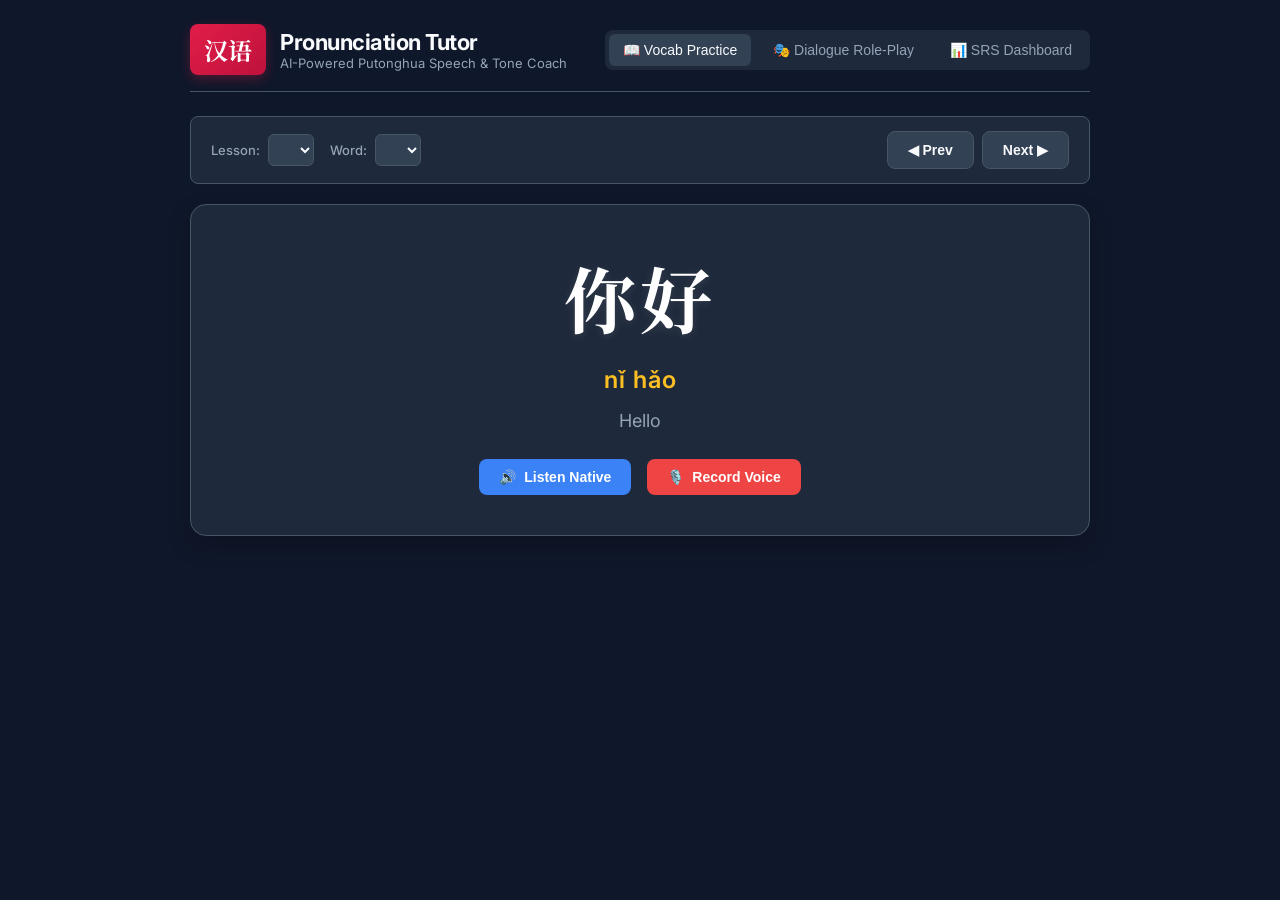
==== tutor/frontend/index.html @ dc043548 "Complete Tracks A, B, and C: Biaobei v2ProPlus voice upgrade, Pronunciation Tutor app, and remote ac" ====
<!DOCTYPE html>
<html lang="en">
<head>
  <meta charset="UTF-8">
  <meta name="viewport" content="width=device-width, initial-scale=1.0">
  <title>Chinese Pronunciation Tutor — Antigravity</title>
  <link rel="stylesheet" href="styles.css">
  <link rel="preconnect" href="https://fonts.googleapis.com">
  <link rel="preconnect" href="https://fonts.gstatic.com" crossorigin>
  <link href="https://fonts.googleapis.com/css2?family=Inter:wght@400;500;600;700&family=Noto+Serif+SC:wght@600;700&display=swap" rel="stylesheet">
</head>
<body>
  <div class="app-container">
    <header class="app-header">
      <div class="logo-area">
        <span class="logo-badge">汉语</span>
        <div class="title-group">
          <h1>Pronunciation Tutor</h1>
          <p class="subtitle">AI-Powered Putonghua Speech & Tone Coach</p>
        </div>
      </div>
      <nav class="nav-tabs">
        <button class="nav-tab active" data-tab="vocab">📖 Vocab Practice</button>
        <button class="nav-tab" data-tab="dialogue">🎭 Dialogue Role-Play</button>
        <button class="nav-tab" data-tab="stats">📊 SRS Dashboard</button>
      </nav>
    </header>

    <main class="app-main">
      <!-- 1. VOCABULARY MODE -->
      <section id="tab-vocab" class="tab-content active">
        <div class="control-bar">
          <div class="selector-group">
            <label for="lesson-select">Lesson:</label>
            <select id="lesson-select" class="dropdown"></select>
          </div>
          <div class="selector-group">
            <label for="word-select">Word:</label>
            <select id="word-select" class="dropdown"></select>
          </div>
          <div class="nav-buttons">
            <button id="prev-word-btn" class="btn btn-secondary">◀ Prev</button>
            <button id="next-word-btn" class="btn btn-secondary">Next ▶</button>
          </div>
        </div>

        <div class="practice-card">
          <div class="hanzi-display" id="vocab-hanzi">你好</div>
          <div class="pinyin-display" id="vocab-pinyin">nǐ hǎo</div>
          <div class="translation-display" id="vocab-translation">Hello</div>

          <div class="audio-controls">
            <button id="play-native-btn" class="btn btn-audio">
              <span class="icon">🔊</span> Listen Native
            </button>
            <button id="record-btn" class="btn btn-record">
              <span class="icon">🎙️</span> <span id="record-text">Record Voice</span>
            </button>
          </div>
          <div id="recording-indicator" class="recording-indicator hidden">
            <span class="pulsing-dot"></span> Recording... Click again to finish
          </div>
        </div>

        <!-- Evaluation Results & Pitch Contour Overlay -->
        <div id="vocab-results" class="results-card hidden">
          <div class="scores-grid">
            <div class="score-box overall">
              <span class="score-label">Overall Accuracy</span>
              <span class="score-val" id="res-overall">0%</span>
            </div>
            <div class="score-box">
              <span class="score-label">Tone Match</span>
              <span class="score-val" id="res-tone">0%</span>
            </div>
            <div class="score-box">
              <span class="score-label">Phoneme Match</span>
              <span class="score-val" id="res-char">0%</span>
            </div>
            <div class="score-box">
              <span class="score-label">Pitch Contour</span>
              <span class="score-val" id="res-pitch">0%</span>
            </div>
          </div>

          <div class="pitch-visualizer-section">
            <h3>F0 Pitch Contour Overlay (Praat / YIN Analysis)</h3>
            <p class="section-desc">Comparing your melodic pitch trajectory against the native female speaker.</p>
            <div class="canvas-wrapper">
              <canvas id="pitch-canvas" width="600" height="220"></canvas>
            </div>
            <div class="canvas-legend">
              <span class="legend-item"><span class="legend-color native-gold"></span> Native Speaker (TTS)</span>
              <span class="legend-item"><span class="legend-color user-cyan"></span> Your Voice (Microphone)</span>
            </div>
          </div>

          <div class="diagnostics-section">
            <h3>Pronunciation Diagnostics & Tone Coach</h3>
            <div id="diagnostics-list" class="diagnostics-list"></div>
          </div>
        </div>
      </section>

      <!-- 2. DIALOGUE ROLE-PLAY MODE -->
      <section id="tab-dialogue" class="tab-content">
        <div class="control-bar">
          <div class="selector-group">
            <label for="dialogue-select">Scenario:</label>
            <select id="dialogue-select" class="dropdown"></select>
          </div>
          <div class="selector-group">
            <label for="role-select">Your Role:</label>
            <select id="role-select" class="dropdown"></select>
          </div>
          <button id="start-dialogue-btn" class="btn btn-primary">Start Conversation</button>
        </div>

        <div class="dialogue-box">
          <div id="dialogue-history" class="dialogue-history">
            <p class="empty-state">Select a scenario and click Start to begin turn-by-turn role-play.</p>
          </div>

          <div id="dialogue-turn-controls" class="dialogue-turn-controls hidden">
            <div class="turn-prompt">
              <span class="prompt-speaker" id="turn-speaker">You:</span>
              <span class="prompt-text" id="turn-text">...</span>
            </div>
            <div class="turn-actions">
              <button id="dialogue-record-btn" class="btn btn-record">
                <span class="icon">🎙️</span> Speak This Line
              </button>
              <button id="dialogue-listen-ref-btn" class="btn btn-audio">
                <span class="icon">🔊</span> Listen Reference
              </button>
            </div>
          </div>
        </div>
      </section>

      <!-- 3. SRS DASHBOARD -->
      <section id="tab-stats" class="tab-content">
        <div class="stats-overview">
          <div class="stat-card">
            <span class="stat-num" id="stat-total">0</span>
            <span class="stat-lbl">Total Words</span>
          </div>
          <div class="stat-card">
            <span class="stat-num stat-green" id="stat-mastered">0</span>
            <span class="stat-lbl">Mastered (SRS)</span>
          </div>
          <div class="stat-card">
            <span class="stat-num stat-orange" id="stat-due">0</span>
            <span class="stat-lbl">Due for Review</span>
          </div>
          <div class="stat-card">
            <span class="stat-num" id="stat-tone-acc">0%</span>
            <span class="stat-lbl">Mean Tone Accuracy</span>
          </div>
        </div>

        <div class="recent-records-section">
          <h3>Recent Practice Sessions</h3>
          <table class="records-table">
            <thead>
              <tr>
                <th>Target</th>
                <th>Pinyin</th>
                <th>What You Said</th>
                <th>Tone Match</th>
                <th>Score</th>
              </tr>
            </thead>
            <tbody id="recent-records-body">
              <tr><td colspan="5" style="text-align:center;">No practice records yet. Record some words!</td></tr>
            </tbody>
          </table>
        </div>
      </section>
    </main>
  </div>

  <audio id="audio-player"></audio>
  <script src="app.js"></script>
</body>
</html>
---- tutor/frontend/styles.css ----
:root {
  --bg-primary: #0f172a;
  --bg-surface: #1e293b;
  --bg-card: #334155;
  --text-main: #f8fafc;
  --text-muted: #94a3b8;
  --accent-gold: #fbbf24;
  --accent-cyan: #38bdf8;
  --accent-green: #34d399;
  --accent-red: #f87171;
  --accent-orange: #fb923c;
  --border-subtle: #475569;
  --radius-lg: 16px;
  --radius-md: 8px;
  --font-chinese: 'Noto Serif SC', 'PingFang SC', 'Microsoft YaHei', serif;
}

* {
  box-sizing: border-box;
  margin: 0;
  padding: 0;
}

body {
  font-family: 'Inter', system-ui, sans-serif;
  background-color: var(--bg-primary);
  color: var(--text-main);
  min-height: 100vh;
  display: flex;
  justify-content: center;
  padding: 24px;
}

.app-container {
  width: 100%;
  max-width: 900px;
  display: flex;
  flex-direction: column;
  gap: 24px;
}

/* Header */
.app-header {
  display: flex;
  justify-content: space-between;
  align-items: center;
  flex-wrap: wrap;
  gap: 16px;
  border-bottom: 1px solid var(--border-subtle);
  padding-bottom: 16px;
}

.logo-area {
  display: flex;
  align-items: center;
  gap: 14px;
}

.logo-badge {
  background: linear-gradient(135deg, #e11d48, #be123c);
  color: #fff;
  font-family: var(--font-chinese);
  font-size: 24px;
  font-weight: 700;
  padding: 8px 14px;
  border-radius: var(--radius-md);
  box-shadow: 0 4px 12px rgba(225, 29, 72, 0.3);
}

.title-group h1 {
  font-size: 22px;
  font-weight: 700;
  letter-spacing: -0.5px;
}

.subtitle {
  font-size: 13px;
  color: var(--text-muted);
}

.nav-tabs {
  display: flex;
  gap: 8px;
  background: var(--bg-surface);
  padding: 4px;
  border-radius: var(--radius-md);
}

.nav-tab {
  background: transparent;
  color: var(--text-muted);
  border: none;
  padding: 8px 14px;
  border-radius: 6px;
  cursor: pointer;
  font-weight: 500;
  font-size: 14px;
  transition: all 0.2s ease;
}

.nav-tab.active, .nav-tab:hover {
  background: var(--bg-card);
  color: var(--text-main);
}

/* Controls */
.control-bar {
  display: flex;
  align-items: center;
  gap: 16px;
  flex-wrap: wrap;
  background: var(--bg-surface);
  padding: 14px 20px;
  border-radius: var(--radius-md);
  border: 1px solid var(--border-subtle);
}

.selector-group {
  display: flex;
  align-items: center;
  gap: 8px;
}

.selector-group label {
  font-size: 13px;
  color: var(--text-muted);
  font-weight: 500;
}

.dropdown {
  background: var(--bg-card);
  color: var(--text-main);
  border: 1px solid var(--border-subtle);
  padding: 6px 12px;
  border-radius: 6px;
  font-size: 14px;
  outline: none;
  cursor: pointer;
}

.nav-buttons {
  margin-left: auto;
  display: flex;
  gap: 8px;
}

/* Practice Card */
.practice-card {
  background: var(--bg-surface);
  border: 1px solid var(--border-subtle);
  border-radius: var(--radius-lg);
  padding: 40px 24px;
  text-align: center;
  display: flex;
  flex-direction: column;
  align-items: center;
  gap: 16px;
  box-shadow: 0 10px 25px rgba(0, 0, 0, 0.2);
}

.hanzi-display {
  font-family: var(--font-chinese);
  font-size: 72px;
  font-weight: 700;
  letter-spacing: 4px;
  color: #fff;
  text-shadow: 0 2px 10px rgba(255, 255, 255, 0.1);
}

.pinyin-display {
  font-size: 24px;
  color: var(--accent-gold);
  font-weight: 600;
  letter-spacing: 1px;
}

.translation-display {
  font-size: 18px;
  color: var(--text-muted);
}

.audio-controls {
  display: flex;
  gap: 16px;
  margin-top: 12px;
}

.btn {
  display: inline-flex;
  align-items: center;
  gap: 8px;
  padding: 10px 20px;
  border-radius: 8px;
  font-weight: 600;
  font-size: 14px;
  border: none;
  cursor: pointer;
  transition: all 0.2s ease;
}

.btn-primary {
  background: var(--accent-cyan);
  color: #0f172a;
}
.btn-primary:hover {
  background: #0284c7;
}

.btn-secondary {
  background: var(--bg-card);
  color: var(--text-main);
  border: 1px solid var(--border-subtle);
}
.btn-secondary:hover {
  background: #475569;
}

.btn-audio {
  background: #3b82f6;
  color: #fff;
}
.btn-audio:hover {
  background: #2563eb;
}

.btn-record {
  background: #ef4444;
  color: #fff;
}
.btn-record:hover {
  background: #dc2626;
}
.btn-record.recording {
  background: #f97316;
  animation: pulse-border 1.5s infinite;
}

@keyframes pulse-border {
  0% { box-shadow: 0 0 0 0 rgba(239, 68, 68, 0.7); }
  70% { box-shadow: 0 0 0 10px rgba(239, 68, 68, 0); }
  100% { box-shadow: 0 0 0 0 rgba(239, 68, 68, 0); }
}

.recording-indicator {
  display: flex;
  align-items: center;
  gap: 8px;
  color: #f87171;
  font-size: 14px;
  font-weight: 500;
}

.pulsing-dot {
  width: 10px;
  height: 10px;
  border-radius: 50%;
  background: #ef4444;
  animation: blink 1s infinite alternate;
}

@keyframes blink {
  from { opacity: 0.3; }
  to { opacity: 1; }
}

/* Results Card */
.results-card {
  background: var(--bg-surface);
  border: 1px solid var(--border-subtle);
  border-radius: var(--radius-lg);
  padding: 24px;
  display: flex;
  flex-direction: column;
  gap: 24px;
}

.scores-grid {
  display: grid;
  grid-template-columns: repeat(auto-fit, minmax(140px, 1fr));
  gap: 12px;
}

.score-box {
  background: var(--bg-card);
  padding: 16px;
  border-radius: var(--radius-md);
  text-align: center;
  display: flex;
  flex-direction: column;
  gap: 4px;
}

.score-box.overall {
  background: linear-gradient(135deg, #1e3a8a, #1e40af);
  border: 1px solid #3b82f6;
}

.score-label {
  font-size: 12px;
  color: var(--text-muted);
  text-transform: uppercase;
  font-weight: 600;
}

.score-val {
  font-size: 26px;
  font-weight: 700;
}

/* Pitch Visualizer */
.pitch-visualizer-section h3, .diagnostics-section h3 {
  font-size: 16px;
  font-weight: 600;
  margin-bottom: 4px;
}

.section-desc {
  font-size: 13px;
  color: var(--text-muted);
  margin-bottom: 12px;
}

.canvas-wrapper {
  background: #090d16;
  border: 1px solid var(--border-subtle);
  border-radius: var(--radius-md);
  padding: 12px;
  display: flex;
  justify-content: center;
}

#pitch-canvas {
  width: 100%;
  height: auto;
  max-height: 220px;
}

.canvas-legend {
  display: flex;
  justify-content: center;
  gap: 24px;
  margin-top: 10px;
  font-size: 13px;
}

.legend-item {
  display: flex;
  align-items: center;
  gap: 8px;
}

.legend-color {
  width: 14px;
  height: 4px;
  border-radius: 2px;
}
.native-gold { background: var(--accent-gold); }
.user-cyan { background: var(--accent-cyan); }

/* Diagnostics */
.diagnostics-list {
  display: flex;
  flex-direction: column;
  gap: 8px;
  margin-top: 8px;
}

.diagnostic-item {
  display: flex;
  align-items: center;
  gap: 12px;
  padding: 10px 14px;
  background: var(--bg-card);
  border-radius: var(--radius-md);
  font-size: 14px;
}

.diag-pill {
  font-size: 12px;
  font-weight: 700;
  padding: 4px 8px;
  border-radius: 4px;
  text-transform: uppercase;
}
.diag-pill.correct { background: rgba(52, 211, 153, 0.2); color: var(--accent-green); }
.diag-pill.tone_error { background: rgba(251, 146, 60, 0.2); color: var(--accent-orange); }
.diag-pill.pronunciation_error { background: rgba(248, 113, 113, 0.2); color: var(--accent-red); }

/* Dialogue Mode */
.dialogue-box {
  background: var(--bg-surface);
  border: 1px solid var(--border-subtle);
  border-radius: var(--radius-lg);
  padding: 24px;
  display: flex;
  flex-direction: column;
  gap: 16px;
  min-height: 350px;
}

.dialogue-history {
  display: flex;
  flex-direction: column;
  gap: 12px;
  max-height: 380px;
  overflow-y: auto;
  padding-right: 8px;
}

.dialogue-bubble {
  max-width: 75%;
  padding: 12px 16px;
  border-radius: var(--radius-md);
  font-size: 15px;
  line-height: 1.4;
}

.dialogue-bubble.partner {
  align-self: flex-start;
  background: var(--bg-card);
  border-left: 4px solid var(--accent-gold);
}

.dialogue-bubble.user {
  align-self: flex-end;
  background: #1e3a8a;
  border-right: 4px solid var(--accent-cyan);
}

.dialogue-turn-controls {
  border-top: 1px solid var(--border-subtle);
  padding-top: 16px;
  display: flex;
  flex-direction: column;
  gap: 12px;
}

.turn-prompt {
  background: var(--bg-card);
  padding: 14px 18px;
  border-radius: var(--radius-md);
}

.prompt-speaker {
  font-weight: 700;
  color: var(--accent-cyan);
  margin-right: 8px;
}

.prompt-text {
  font-family: var(--font-chinese);
  font-size: 20px;
}

.turn-actions {
  display: flex;
  gap: 12px;
}

/* SRS Dashboard */
.stats-overview {
  display: grid;
  grid-template-columns: repeat(auto-fit, minmax(180px, 1fr));
  gap: 16px;
}

.stat-card {
  background: var(--bg-surface);
  border: 1px solid var(--border-subtle);
  border-radius: var(--radius-md);
  padding: 20px;
  display: flex;
  flex-direction: column;
  gap: 4px;
  text-align: center;
}

.stat-num {
  font-size: 32px;
  font-weight: 700;
}
.stat-green { color: var(--accent-green); }
.stat-orange { color: var(--accent-orange); }

.stat-lbl {
  font-size: 13px;
  color: var(--text-muted);
}

.recent-records-section {
  background: var(--bg-surface);
  border: 1px solid var(--border-subtle);
  border-radius: var(--radius-lg);
  padding: 20px;
  margin-top: 20px;
}

.records-table {
  width: 100%;
  border-collapse: collapse;
  font-size: 14px;
  margin-top: 12px;
}

.records-table th, .records-table td {
  padding: 10px 14px;
  text-align: left;
  border-bottom: 1px solid var(--border-subtle);
}

.records-table th {
  color: var(--text-muted);
  font-size: 12px;
  text-transform: uppercase;
}

.hidden { display: none !important; }
.tab-content { display: none; }
.tab-content.active { display: flex; flex-direction: column; gap: 20px; }
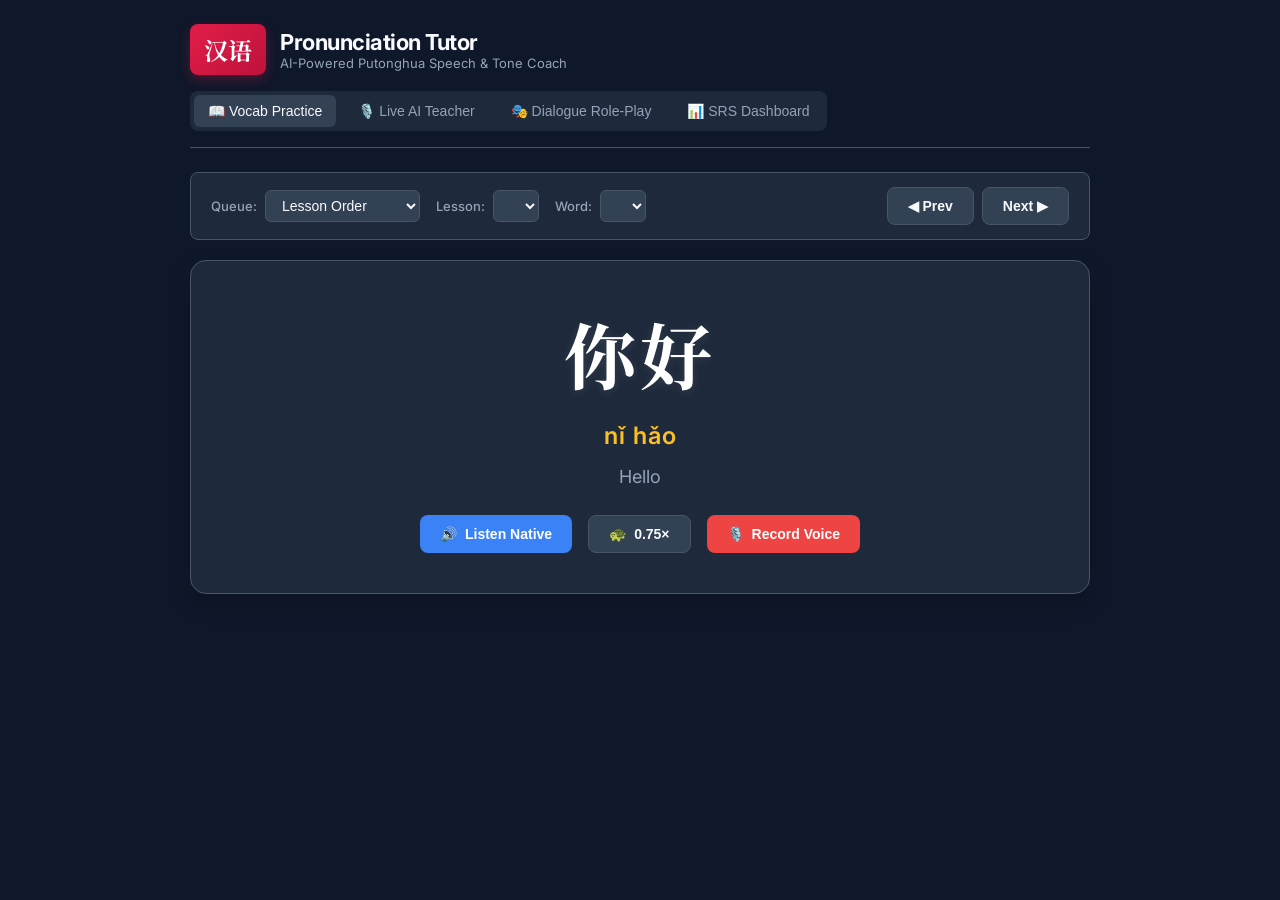
==== commit 1ba2e96c: "feat: complete Phase A (acoustic tone engine, sandhi, real dialogue) and Phase B (Live AI Teacher We" ====
--- a/tutor/frontend/index.html
+++ b/tutor/frontend/index.html
@@ -21,6 +21,7 @@
       </div>
       <nav class="nav-tabs">
         <button class="nav-tab active" data-tab="vocab">📖 Vocab Practice</button>
+        <button class="nav-tab" data-tab="talk">🎙️ Live AI Teacher</button>
         <button class="nav-tab" data-tab="dialogue">🎭 Dialogue Role-Play</button>
         <button class="nav-tab" data-tab="stats">📊 SRS Dashboard</button>
       </nav>
@@ -31,6 +32,13 @@
       <section id="tab-vocab" class="tab-content active">
         <div class="control-bar">
           <div class="selector-group">
+            <label for="practice-mode-select">Queue:</label>
+            <select id="practice-mode-select" class="dropdown">
+              <option value="lesson">Lesson Order</option>
+              <option value="due">Due Today (SRS)</option>
+            </select>
+          </div>
+          <div class="selector-group" id="lesson-group">
             <label for="lesson-select">Lesson:</label>
             <select id="lesson-select" class="dropdown"></select>
           </div>
@@ -39,12 +47,19 @@
             <select id="word-select" class="dropdown"></select>
           </div>
           <div class="nav-buttons">
-            <button id="prev-word-btn" class="btn btn-secondary">◀ Prev</button>
-            <button id="next-word-btn" class="btn btn-secondary">Next ▶</button>
-          </div>
+            <button id="prev-word-btn" class="btn btn-secondary" title="Shortcut: Left arrow">◀ Prev</button>
+            <button id="next-word-btn" class="btn btn-secondary" title="Shortcut: Enter or Right arrow">Next ▶</button>
+          </div>
+        </div>
+
+        <div id="vocab-error-banner" class="error-banner hidden">
+          <span class="error-icon">⚠️</span>
+          <span id="vocab-error-text">An error occurred</span>
+          <button id="vocab-error-close" class="error-close-btn" title="Dismiss">&times;</button>
         </div>
 
         <div class="practice-card">
+          <div id="vocab-syllables-display" class="syllables-display hidden"></div>
           <div class="hanzi-display" id="vocab-hanzi">你好</div>
           <div class="pinyin-display" id="vocab-pinyin">nǐ hǎo</div>
           <div class="translation-display" id="vocab-translation">Hello</div>
@@ -53,13 +68,25 @@
             <button id="play-native-btn" class="btn btn-audio">
               <span class="icon">🔊</span> Listen Native
             </button>
-            <button id="record-btn" class="btn btn-record">
+            <button id="play-slow-btn" class="btn btn-secondary" title="Listen at 0.75x speed">
+              <span class="icon">🐢</span> 0.75×
+            </button>
+            <button id="play-user-btn" class="btn btn-secondary hidden" title="Hear your recording">
+              <span class="icon">🎧</span> Hear Me
+            </button>
+            <button id="record-btn" class="btn btn-record" title="Shortcut: Spacebar">
               <span class="icon">🎙️</span> <span id="record-text">Record Voice</span>
             </button>
           </div>
           <div id="recording-indicator" class="recording-indicator hidden">
-            <span class="pulsing-dot"></span> Recording... Click again to finish
-          </div>
+            <span class="pulsing-dot"></span> Recording... Click again or press Space to finish
+          </div>
+        </div>
+
+        <!-- Scoring Spinner Loader -->
+        <div id="vocab-scoring-loader" class="scoring-loader hidden">
+          <div class="spinner"></div>
+          <span>Analyzing pronunciation & tones...</span>
         </div>
 
         <!-- Evaluation Results & Pitch Contour Overlay -->
@@ -102,7 +129,64 @@
         </div>
       </section>
 
-      <!-- 2. DIALOGUE ROLE-PLAY MODE -->
+      <!-- 2. LIVE AI TEACHER MODE -->
+      <section id="tab-talk" class="tab-content">
+        <div class="control-bar">
+          <div class="selector-group">
+            <label for="talk-scenario-select">Szenario:</label>
+            <select id="talk-scenario-select" class="dropdown">
+              <option value="free_chat">Freies Gespräch (Alltag)</option>
+              <option value="restaurant">Im Restaurant bestellen</option>
+              <option value="hotel">Hotel & Reisen</option>
+              <option value="directions">Nach dem Weg fragen</option>
+              <option value="business">Büro & Geschäftstreffen</option>
+            </select>
+          </div>
+          <div class="selector-group">
+            <label for="talk-strictness-select">Korrektur:</label>
+            <select id="talk-strictness-select" class="dropdown">
+              <option value="normal">Normal (max 2/Runde)</option>
+              <option value="gentle">Sanft (max 1/Runde)</option>
+              <option value="strict">Strikt (alle Töne)</option>
+            </select>
+          </div>
+          <div class="talk-status-badge" id="talk-ws-status">
+            <span class="status-dot disconnected" id="talk-ws-dot"></span>
+            <span id="talk-ws-text">Getrennt</span>
+          </div>
+          <div class="nav-buttons">
+            <button id="talk-start-btn" class="btn btn-primary">Sitzung starten</button>
+            <button id="talk-end-btn" class="btn btn-secondary hidden">Beenden</button>
+          </div>
+        </div>
+
+        <div class="talk-container">
+          <div id="talk-transcript" class="talk-transcript">
+            <div class="teacher-welcome-card">
+              <h3>👋 Willkommen bei deiner persönlichen KI-Chinesischlehrerin!</h3>
+              <p>Unterhalte dich flüssig auf Chinesisch. Die Lehrerin antwortet dir mit deiner eigenen feingetunten Stimme und erklärt dir Grammatik und Töne auf <strong>Deutsch</strong>.</p>
+              <p class="text-muted" style="margin-top:8px; font-size:13px;">Klicke oben auf "Sitzung starten" und halte die Leertaste oder drücke auf das Mikrofon, um zu sprechen.</p>
+            </div>
+          </div>
+
+          <div class="talk-controls-area">
+            <div class="mic-orb-wrapper">
+              <div id="talk-mic-orb" class="mic-orb state-idle" title="Klicken zum Sprechen">
+                <span class="orb-icon">🎙️</span>
+                <div class="orb-ripple"></div>
+              </div>
+              <div id="talk-mic-status" class="mic-status-label">Bereit zum Sprechen</div>
+            </div>
+
+            <div class="talk-input-bar">
+              <input type="text" id="talk-text-input" class="talk-input" placeholder="Schreibe auf Chinesisch oder Pinyin (Fallback)..." />
+              <button id="talk-send-text-btn" class="btn btn-secondary">Senden</button>
+            </div>
+          </div>
+        </div>
+      </section>
+
+      <!-- 3. DIALOGUE ROLE-PLAY MODE -->
       <section id="tab-dialogue" class="tab-content">
         <div class="control-bar">
           <div class="selector-group">
@@ -128,7 +212,10 @@
             </div>
             <div class="turn-actions">
               <button id="dialogue-record-btn" class="btn btn-record">
-                <span class="icon">🎙️</span> Speak This Line
+                <span class="icon">🎙️</span> <span id="dialogue-record-text">Speak This Line</span>
+              </button>
+              <button id="dialogue-try-again-btn" class="btn btn-secondary hidden">
+                <span class="icon">🔄</span> Try Again
               </button>
               <button id="dialogue-listen-ref-btn" class="btn btn-audio">
                 <span class="icon">🔊</span> Listen Reference
@@ -156,6 +243,26 @@
           <div class="stat-card">
             <span class="stat-num" id="stat-tone-acc">0%</span>
             <span class="stat-lbl">Mean Tone Accuracy</span>
+          </div>
+        </div>
+
+        <!-- Pronunciation Weakness Profile -->
+        <div class="weakness-section">
+          <h3>🎯 Pronunciation & Tone Weakness Profile</h3>
+          <p class="section-desc">Identified persistent tone confusions and problem syllables from your speech history.</p>
+          <div class="weakness-grid">
+            <div class="weakness-box">
+              <h4>Top Tone Confusions</h4>
+              <div id="tone-confusions-list" class="confusions-list">
+                <p class="text-muted">No tone confusions recorded yet.</p>
+              </div>
+            </div>
+            <div class="weakness-box">
+              <h4>Top Problem Syllables</h4>
+              <div id="problem-syllables-list" class="problems-list">
+                <p class="text-muted">No repeated errors recorded yet.</p>
+              </div>
+            </div>
           </div>
         </div>
 
@@ -182,5 +289,6 @@
 
   <audio id="audio-player"></audio>
   <script src="app.js"></script>
+  <script src="talk.js"></script>
 </body>
 </html>
--- a/tutor/frontend/styles.css
+++ b/tutor/frontend/styles.css
@@ -517,3 +517,432 @@
 .hidden { display: none !important; }
 .tab-content { display: none; }
 .tab-content.active { display: flex; flex-direction: column; gap: 20px; }
+
+/* Error Banner */
+.error-banner {
+  display: flex;
+  align-items: center;
+  gap: 12px;
+  background: rgba(239, 68, 68, 0.15);
+  border: 1px solid #ef4444;
+  color: #fca5a5;
+  padding: 12px 16px;
+  border-radius: var(--radius-md);
+  margin-bottom: 16px;
+  font-size: 14px;
+}
+.error-banner .error-icon {
+  font-size: 18px;
+}
+.error-banner .error-close-btn {
+  margin-left: auto;
+  background: transparent;
+  border: none;
+  color: #fca5a5;
+  font-size: 20px;
+  cursor: pointer;
+  line-height: 1;
+}
+
+/* Scoring Loader / Spinner */
+.scoring-loader {
+  display: flex;
+  align-items: center;
+  justify-content: center;
+  gap: 12px;
+  background: var(--bg-surface);
+  border: 1px solid var(--border-subtle);
+  border-radius: var(--radius-lg);
+  padding: 24px;
+  color: var(--text-muted);
+  font-size: 15px;
+}
+.spinner {
+  width: 24px;
+  height: 24px;
+  border: 3px solid rgba(56, 189, 248, 0.2);
+  border-top-color: var(--accent-cyan);
+  border-radius: 50%;
+  animation: spin 0.8s linear infinite;
+}
+@keyframes spin {
+  to { transform: rotate(360deg); }
+}
+
+/* Syllable-level Coloured Pinyin Display */
+.syllables-display {
+  display: flex;
+  justify-content: center;
+  align-items: center;
+  gap: 16px;
+  margin-bottom: 12px;
+  flex-wrap: wrap;
+}
+.syllable-card {
+  display: flex;
+  flex-direction: column;
+  align-items: center;
+  background: var(--bg-card);
+  padding: 8px 16px;
+  border-radius: var(--radius-md);
+  border: 2px solid transparent;
+  cursor: pointer;
+  position: relative;
+  transition: all 0.2s ease;
+}
+.syllable-card.correct {
+  border-color: var(--accent-green);
+}
+.syllable-card.tone_error {
+  border-color: var(--accent-gold);
+}
+.syllable-card.pronunciation_error {
+  border-color: var(--accent-red);
+}
+.syllable-card .syl-char {
+  font-size: 38px;
+  font-weight: 700;
+  line-height: 1.1;
+}
+.syllable-card .syl-pinyin {
+  font-size: 16px;
+  font-weight: 600;
+  margin-top: 4px;
+}
+.syllable-card.correct .syl-pinyin { color: var(--accent-green); }
+.syllable-card.tone_error .syl-pinyin { color: var(--accent-gold); }
+.syllable-card.pronunciation_error .syl-pinyin { color: var(--accent-red); }
+
+.syllable-card .syl-tooltip {
+  visibility: hidden;
+  position: absolute;
+  bottom: 105%;
+  left: 50%;
+  transform: translateX(-50%);
+  background: #0f172a;
+  color: #f1f5f9;
+  font-size: 12px;
+  padding: 6px 10px;
+  border-radius: 6px;
+  white-space: nowrap;
+  border: 1px solid var(--border-subtle);
+  box-shadow: 0 4px 12px rgba(0,0,0,0.5);
+  z-index: 100;
+  opacity: 0;
+  transition: opacity 0.2s;
+  pointer-events: none;
+}
+.syllable-card:hover .syl-tooltip {
+  visibility: visible;
+  opacity: 1;
+}
+
+/* Weakness Profile Section */
+.weakness-section {
+  background: var(--bg-surface);
+  border: 1px solid var(--border-subtle);
+  border-radius: var(--radius-lg);
+  padding: 20px;
+  margin-top: 20px;
+}
+.weakness-section h3 {
+  font-size: 16px;
+  font-weight: 600;
+  margin-bottom: 4px;
+}
+.weakness-grid {
+  display: grid;
+  grid-template-columns: repeat(auto-fit, minmax(280px, 1fr));
+  gap: 16px;
+  margin-top: 14px;
+}
+.weakness-box {
+  background: var(--bg-card);
+  padding: 16px;
+  border-radius: var(--radius-md);
+  border: 1px solid var(--border-subtle);
+}
+.weakness-box h4 {
+  font-size: 14px;
+  font-weight: 600;
+  color: var(--text-muted);
+  margin-bottom: 10px;
+  text-transform: uppercase;
+}
+.confusions-list, .problems-list {
+  display: flex;
+  flex-direction: column;
+  gap: 8px;
+}
+.weakness-item {
+  display: flex;
+  justify-content: space-between;
+  align-items: center;
+  background: var(--bg-surface);
+  padding: 8px 12px;
+  border-radius: 6px;
+  font-size: 13px;
+}
+.weakness-badge {
+  background: rgba(239, 68, 68, 0.2);
+  color: #fca5a5;
+  font-weight: 600;
+  padding: 2px 8px;
+  border-radius: 4px;
+}
+
+/* --- Live AI Teacher (Talk Mode) Styles --- */
+.talk-status-badge {
+  display: flex;
+  align-items: center;
+  gap: 8px;
+  background: var(--bg-card);
+  padding: 6px 14px;
+  border-radius: 20px;
+  font-size: 13px;
+  border: 1px solid var(--border-subtle);
+}
+.status-dot {
+  width: 10px;
+  height: 10px;
+  border-radius: 50%;
+  display: inline-block;
+}
+.status-dot.connected {
+  background-color: var(--accent-green);
+  box-shadow: 0 0 8px var(--accent-green);
+}
+.status-dot.disconnected {
+  background-color: var(--accent-red);
+}
+
+.talk-container {
+  display: flex;
+  flex-direction: column;
+  gap: 20px;
+  background: var(--bg-surface);
+  border: 1px solid var(--border-subtle);
+  border-radius: var(--radius-lg);
+  padding: 24px;
+  min-height: 480px;
+}
+
+.talk-transcript {
+  display: flex;
+  flex-direction: column;
+  gap: 16px;
+  max-height: 460px;
+  overflow-y: auto;
+  padding-right: 8px;
+}
+
+.teacher-welcome-card {
+  background: rgba(56, 189, 248, 0.08);
+  border: 1px dashed var(--accent-cyan);
+  border-radius: var(--radius-md);
+  padding: 20px;
+  line-height: 1.5;
+}
+.teacher-welcome-card h3 {
+  color: var(--accent-cyan);
+  font-size: 16px;
+  margin-bottom: 8px;
+}
+
+.talk-bubble {
+  max-width: 82%;
+  padding: 14px 18px;
+  border-radius: var(--radius-md);
+  font-size: 15px;
+  line-height: 1.4;
+  display: flex;
+  flex-direction: column;
+  gap: 8px;
+  animation: fadeIn 0.3s ease;
+}
+@keyframes fadeIn {
+  from { opacity: 0; transform: translateY(4px); }
+  to { opacity: 1; transform: translateY(0); }
+}
+
+.talk-bubble.teacher {
+  align-self: flex-start;
+  background: var(--bg-card);
+  border-left: 4px solid var(--accent-gold);
+}
+.talk-bubble.user {
+  align-self: flex-end;
+  background: #1e3a8a;
+  border-right: 4px solid var(--accent-cyan);
+}
+
+.talk-bubble-header {
+  display: flex;
+  align-items: center;
+  justify-content: space-between;
+  gap: 12px;
+  font-size: 12px;
+  color: var(--text-muted);
+}
+.speaker-title {
+  font-weight: 700;
+  color: var(--accent-gold);
+}
+.talk-bubble.user .speaker-title {
+  color: var(--accent-cyan);
+}
+
+.talk-bubble-text {
+  font-family: var(--font-chinese);
+  font-size: 20px;
+  letter-spacing: 0.5px;
+  color: #fff;
+}
+.talk-bubble-pinyin {
+  font-size: 14px;
+  color: var(--accent-gold);
+  font-style: italic;
+}
+.talk-bubble-trans {
+  font-size: 13px;
+  color: #cbd5e1;
+  background: rgba(0, 0, 0, 0.2);
+  padding: 6px 10px;
+  border-radius: 6px;
+}
+
+.bubble-actions {
+  display: flex;
+  gap: 8px;
+  margin-top: 4px;
+}
+.bubble-btn {
+  background: rgba(255, 255, 255, 0.08);
+  border: 1px solid var(--border-subtle);
+  color: var(--text-main);
+  padding: 4px 10px;
+  border-radius: 4px;
+  font-size: 12px;
+  cursor: pointer;
+  transition: all 0.2s;
+}
+.bubble-btn:hover {
+  background: rgba(255, 255, 255, 0.16);
+}
+
+.turn-corrections-card {
+  background: rgba(251, 146, 60, 0.1);
+  border: 1px solid var(--accent-orange);
+  border-radius: 6px;
+  padding: 8px 12px;
+  font-size: 13px;
+  display: flex;
+  flex-direction: column;
+  gap: 6px;
+}
+.turn-corrections-card .corr-title {
+  font-weight: 700;
+  color: var(--accent-orange);
+}
+
+/* Mic Orb Controls */
+.talk-controls-area {
+  display: flex;
+  flex-direction: column;
+  align-items: center;
+  gap: 16px;
+  padding-top: 16px;
+  border-top: 1px solid var(--border-subtle);
+}
+
+.mic-orb-wrapper {
+  display: flex;
+  flex-direction: column;
+  align-items: center;
+  gap: 10px;
+}
+
+.mic-orb {
+  width: 80px;
+  height: 80px;
+  border-radius: 50%;
+  display: flex;
+  align-items: center;
+  justify-content: center;
+  font-size: 32px;
+  cursor: pointer;
+  position: relative;
+  transition: all 0.3s ease;
+  user-select: none;
+}
+
+.mic-orb.state-idle {
+  background: var(--bg-card);
+  border: 3px solid var(--border-subtle);
+  color: var(--text-muted);
+}
+.mic-orb.state-idle:hover {
+  border-color: var(--accent-cyan);
+  color: var(--accent-cyan);
+  transform: scale(1.05);
+}
+
+.mic-orb.state-listening {
+  background: #0284c7;
+  border: 3px solid var(--accent-cyan);
+  color: #fff;
+  box-shadow: 0 0 25px rgba(56, 189, 248, 0.6);
+  animation: pulseListening 1.4s infinite;
+}
+@keyframes pulseListening {
+  0% { transform: scale(1); box-shadow: 0 0 15px rgba(56, 189, 248, 0.4); }
+  50% { transform: scale(1.08); box-shadow: 0 0 35px rgba(56, 189, 248, 0.8); }
+  100% { transform: scale(1); box-shadow: 0 0 15px rgba(56, 189, 248, 0.4); }
+}
+
+.mic-orb.state-thinking {
+  background: #b45309;
+  border: 3px solid var(--accent-gold);
+  color: #fff;
+  animation: spinThinking 2s linear infinite;
+}
+@keyframes spinThinking {
+  0% { transform: rotate(0deg); }
+  100% { transform: rotate(360deg); }
+}
+
+.mic-orb.state-speaking {
+  background: #059669;
+  border: 3px solid var(--accent-green);
+  color: #fff;
+  box-shadow: 0 0 20px rgba(52, 211, 153, 0.5);
+}
+
+.mic-status-label {
+  font-size: 14px;
+  font-weight: 500;
+  color: var(--text-muted);
+}
+
+.talk-input-bar {
+  display: flex;
+  width: 100%;
+  max-width: 600px;
+  gap: 10px;
+}
+.talk-input {
+  flex: 1;
+  background: var(--bg-card);
+  border: 1px solid var(--border-subtle);
+  border-radius: 6px;
+  padding: 10px 14px;
+  color: var(--text-main);
+  font-size: 14px;
+  outline: none;
+}
+.talk-input:focus {
+  border-color: var(--accent-cyan);
+}
+
+
+
